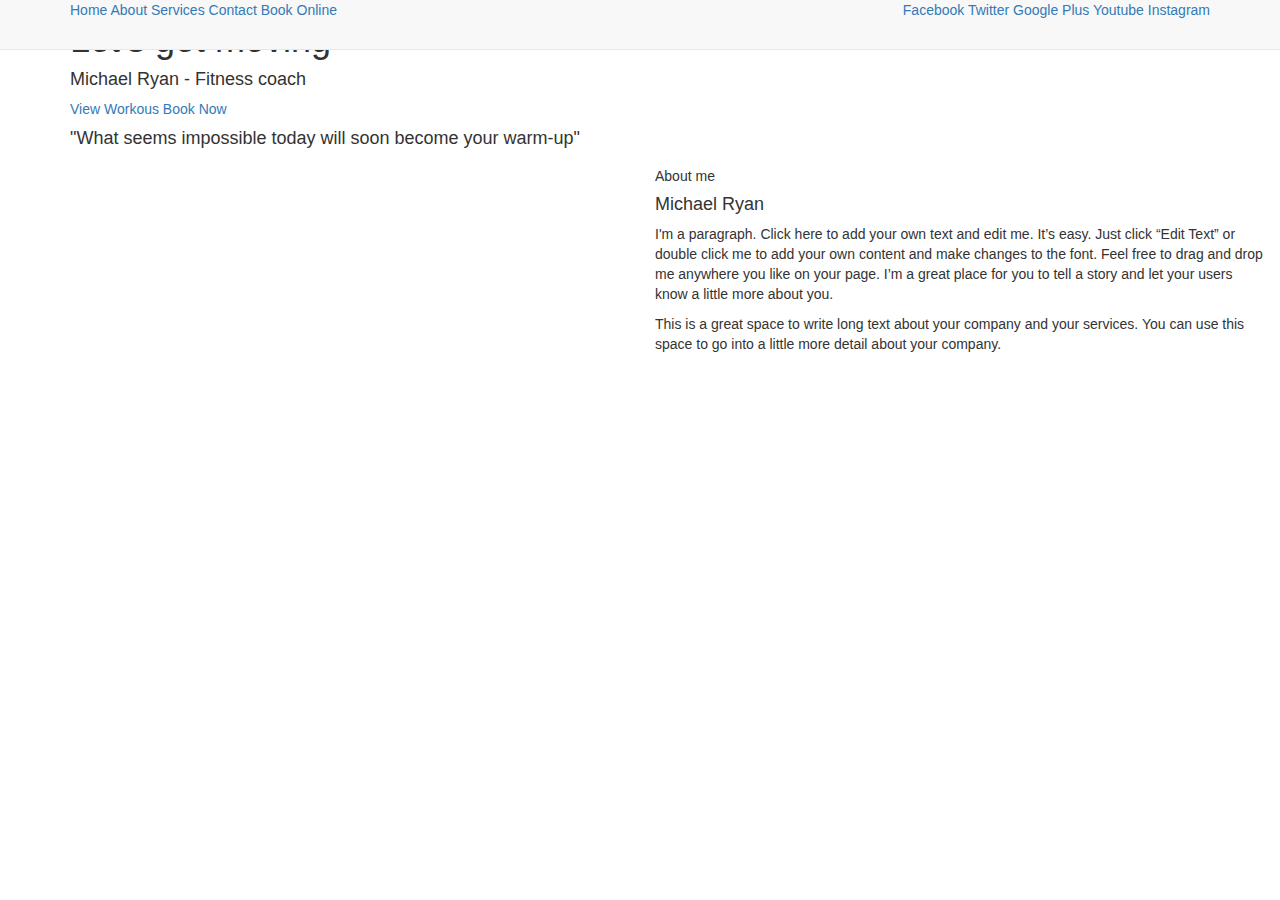
==== showcase/health-and-wellness/fitness-coach/index.html @ 0161ff3c "Added smooth scroling + new template." ====
<!DOCTYPE html>
<html lang="en">

<head>
	<meta charset="UTF-8">
	<meta name="viewport" content="width=device-width, initial-scale=1.0">
	<meta http-equiv="X-UA-Compatible" content="ie=edge">
	<title>Fitness Coach</title>
	<link rel="stylesheet" href="https://maxcdn.bootstrapcdn.com/bootstrap/3.3.7/css/bootstrap.min.css">
	<link rel="stylesheet" href="https://maxcdn.bootstrapcdn.com/font-awesome/4.7.0/css/font-awesome.min.css">
	<link rel="stylesheet" href="css/style.css">
</head>

<body>
	<nav class="navbar navbar-default navbar-fixed-top">
		<div class="container">
			<div class="navbar-header">
				<a href="#">Home</a>
				<a href="#">About</a>
				<a href="#">Services</a>
				<a href="#">Contact</a>
				<a href="#">Book Online</a>
			</div>
			<div class="navbar-header navbar-right">
				<a href="#">Facebook</a>
				<a href="#">Twitter</a>
				<a href="#">Google Plus</a>
				<a href="#">Youtube</a>
				<a href="#">Instagram</a>
			</div>
		</div>
	</nav>

	<section id="header">
		<div class="container">
			<h1>Let's get moving</h1>
			<h4>Michael Ryan - Fitness coach</h4>
			<a href="#">View Workous</a>
			<a href="#">Book Now</a>
		</div>
	</section>

	<section id="motivation">
		<div class="container">
			<h4>"What seems impossible today will soon become your warm-up"</h4>
		</div>
	</section>

	<section id="about">
		<div class="container-fluid">
			<div class="row">
				<div class="col-lg-6 col-md-6">

				</div>
				<div class="col-lg-6 col-md-6">
					<h5>About me</h5>
					<h4>Michael Ryan</h4>
					<p>I'm a paragraph. Click here to add your own text and edit me. It’s easy. Just click “Edit Text” or double click me to
						add your own content and make changes to the font. Feel free to drag and drop me anywhere you like on your page. I’m
						a great place for you to tell a story and let your users know a little more about you.</p>

					<p>This is a great space to write long text about your company and your services. You can use this space to go into a little
						more detail about your company.</p>
				</div>
			</div>
		</div>
	</section>

	<section id="services">

	</section>

	<section id="stories">

	</section>

	<section id="contact">

	</section>

	<footer>

	</footer>
</body>

</html>
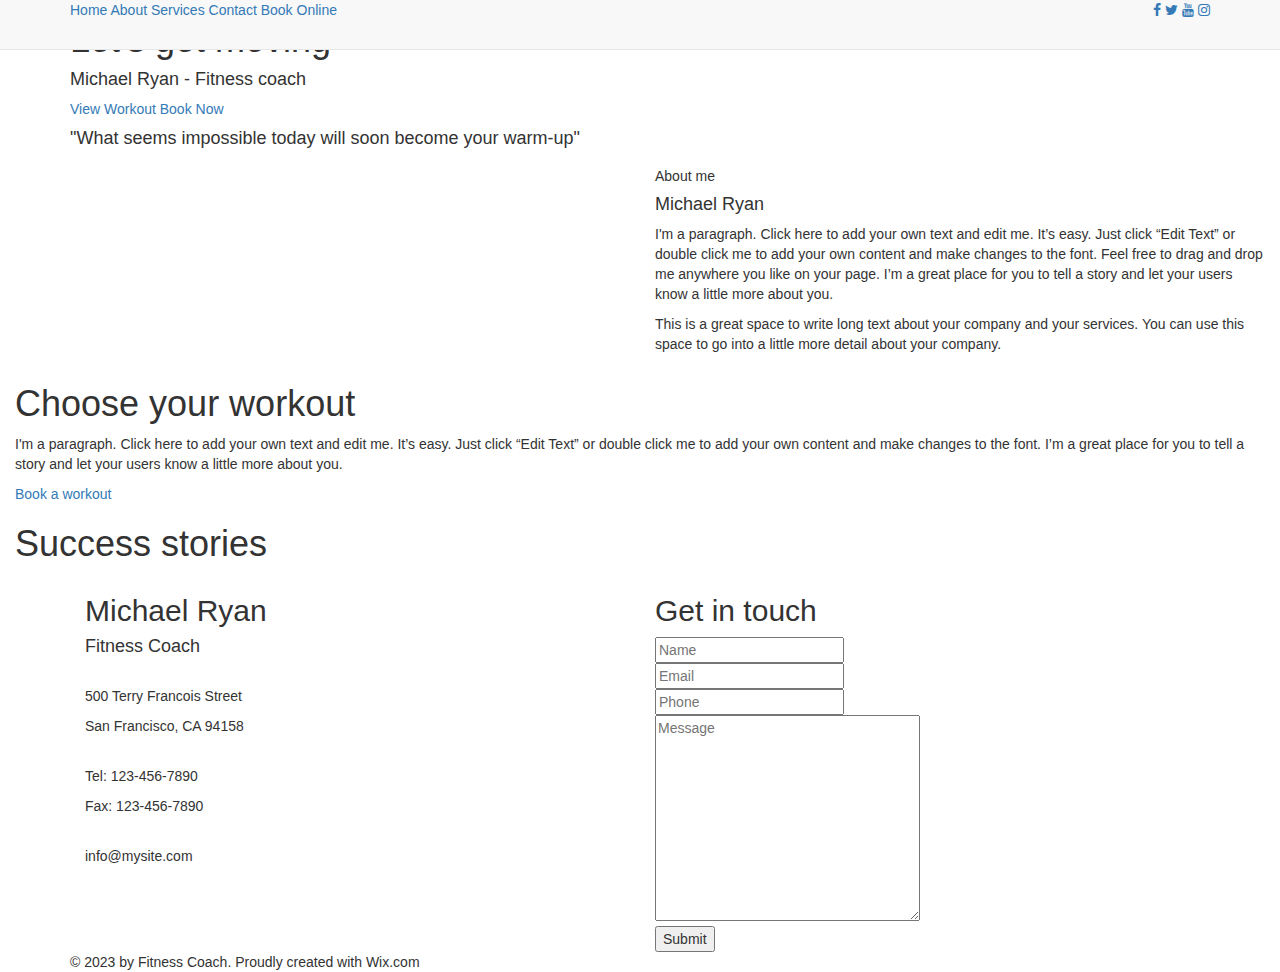
==== commit e6d748d9: "Added more content to Fitness-coach website" ====
--- a/showcase/health-and-wellness/fitness-coach/index.html
+++ b/showcase/health-and-wellness/fitness-coach/index.html
@@ -22,11 +22,18 @@
 				<a href="#">Book Online</a>
 			</div>
 			<div class="navbar-header navbar-right">
-				<a href="#">Facebook</a>
-				<a href="#">Twitter</a>
-				<a href="#">Google Plus</a>
-				<a href="#">Youtube</a>
-				<a href="#">Instagram</a>
+				<a href="#">
+					<i class="fa fa-facebook"></i>
+				</a>
+				<a href="#">
+					<i class="fa fa-twitter"></i>
+				</a>
+				<a href="#">
+					<i class="fa fa-youtube"></i>
+				</a>
+				<a href="#">
+					<i class="fa fa-instagram"></i>
+				</a>
 			</div>
 		</div>
 	</nav>
@@ -35,7 +42,7 @@
 		<div class="container">
 			<h1>Let's get moving</h1>
 			<h4>Michael Ryan - Fitness coach</h4>
-			<a href="#">View Workous</a>
+			<a href="#">View Workout</a>
 			<a href="#">Book Now</a>
 		</div>
 	</section>
@@ -55,11 +62,14 @@
 				<div class="col-lg-6 col-md-6">
 					<h5>About me</h5>
 					<h4>Michael Ryan</h4>
-					<p>I'm a paragraph. Click here to add your own text and edit me. It’s easy. Just click “Edit Text” or double click me to
-						add your own content and make changes to the font. Feel free to drag and drop me anywhere you like on your page. I’m
+					<p>I'm a paragraph. Click here to add your own text and edit me. It’s easy. Just click “Edit Text” or double click
+						me to
+						add your own content and make changes to the font. Feel free to drag and drop me anywhere you like on your page.
+						I’m
 						a great place for you to tell a story and let your users know a little more about you.</p>
 
-					<p>This is a great space to write long text about your company and your services. You can use this space to go into a little
+					<p>This is a great space to write long text about your company and your services. You can use this space to go
+						into a little
 						more detail about your company.</p>
 				</div>
 			</div>
@@ -67,19 +77,55 @@
 	</section>
 
 	<section id="services">
+		<div class="container-fluid">
+			<h1>Choose your workout</h1>
+			<p>I'm a paragraph. Click here to add your own text and edit me. It’s easy. Just click “Edit Text” or double click
+				me to add your own content and make changes to the font. I’m a great place for you to tell a story and let your
+				users know a little more about you.</p>
+			<div class="serviceTypes">
 
+			</div>
+			<a href="#">Book a workout</a>
+		</div>
 	</section>
 
 	<section id="stories">
+		<div class="container-fluid">
+			<h1>Success stories</h1>
 
+		</div>
 	</section>
 
 	<section id="contact">
+		<div class="container">
+			<div class="col-lg-6 col-md-6">
+				<h2>Michael Ryan</h2>
+				<h4>Fitness Coach</h4>
+				<br />
+				<p>500 Terry Francois Street</p>
+				<p>San Francisco, CA 94158</p>
+				<br />
+				<p>Tel: 123-456-7890</p>
+				<p>Fax: 123-456-7890</p>
+				<br />
+				<p>info@mysite.com</p>
+			</div>
 
+			<div class="col-lg-6 col-md-6">
+				<h2>Get in touch</h2>
+				<input type="text" name="name" id="name" placeholder="Name"><br />
+				<input type="text" name="email" id="email" placeholder="Email"><br />
+				<input type="text" name="phone" id="phone" placeholder="Phone"><br />
+				<textarea name="message" id="message" cols="30" rows="10" placeholder="Message"></textarea><br />
+				<input type="submit" value="Submit">
+			</div>
+		</div>
 	</section>
 
 	<footer>
-
+		<div class="container">
+			&copy; 2023 by Fitness Coach. Proudly created with Wix.com
+		</div>
 	</footer>
 </body>
 
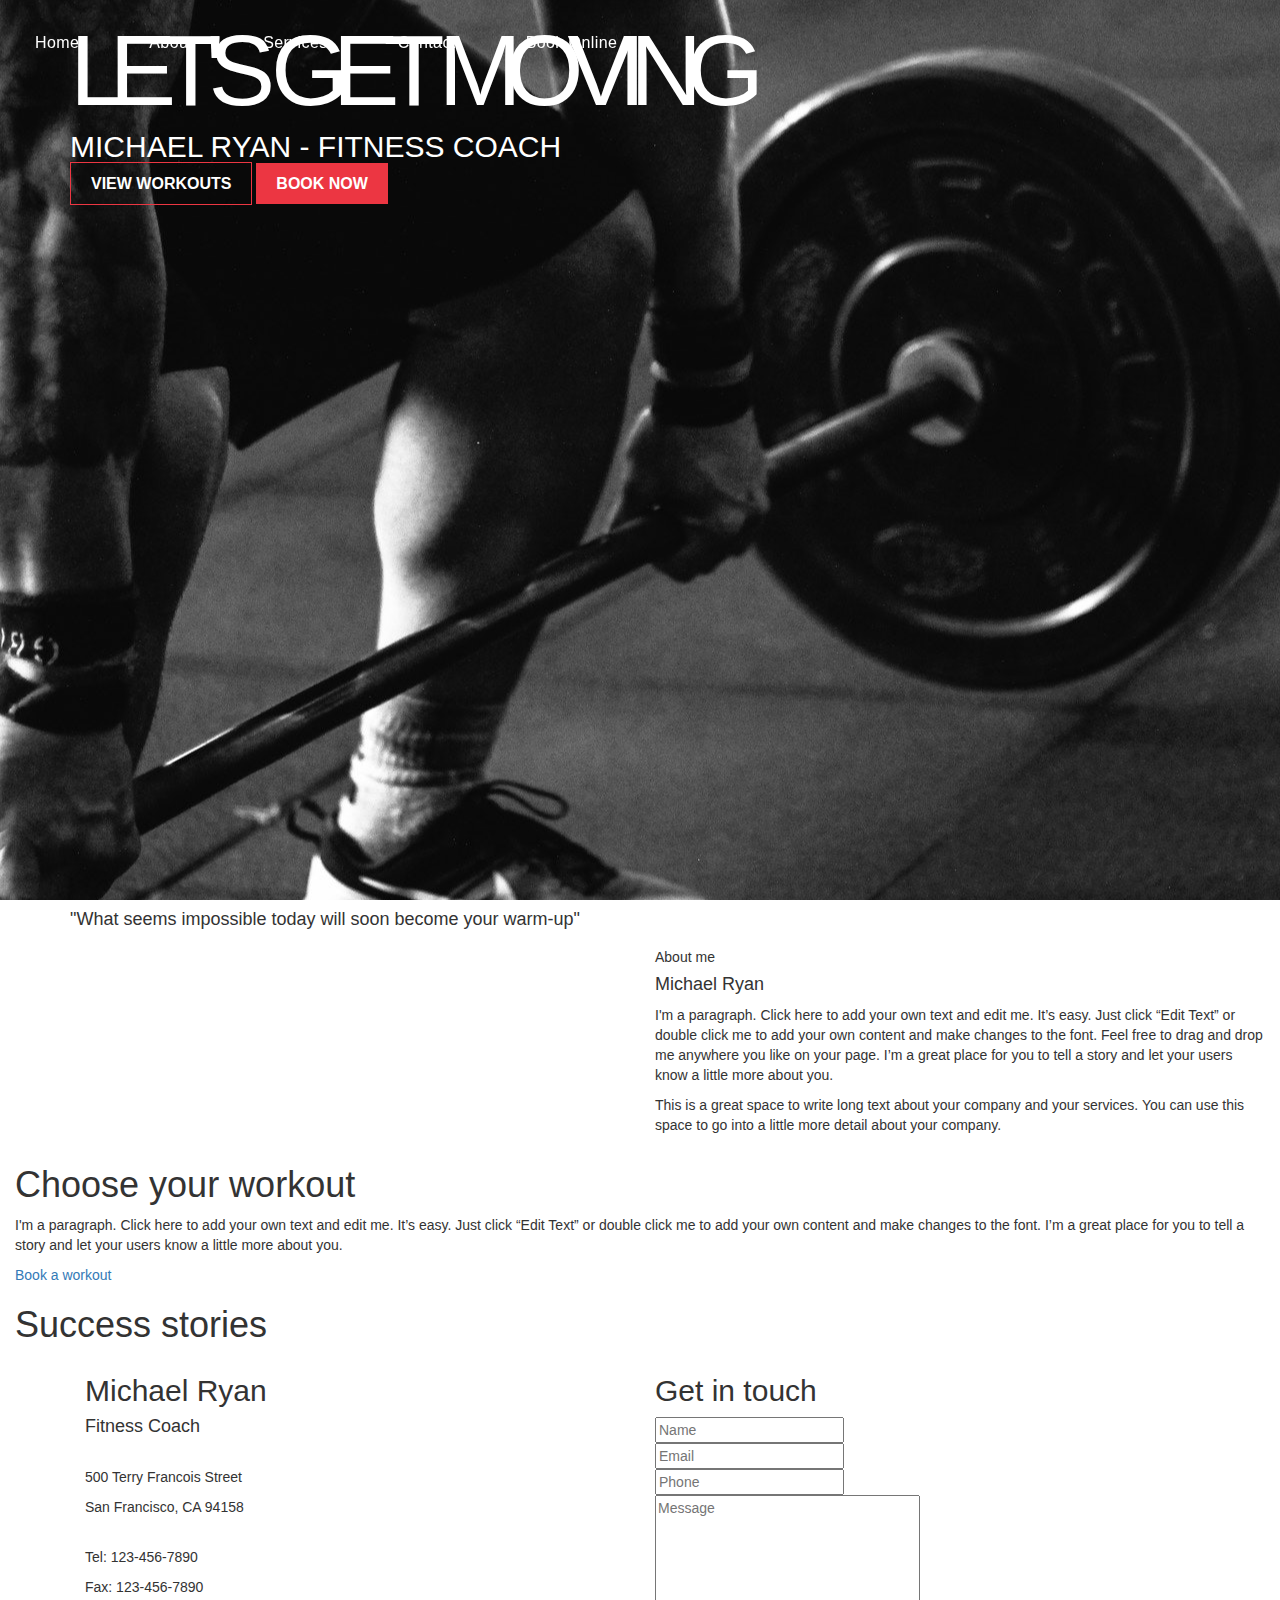
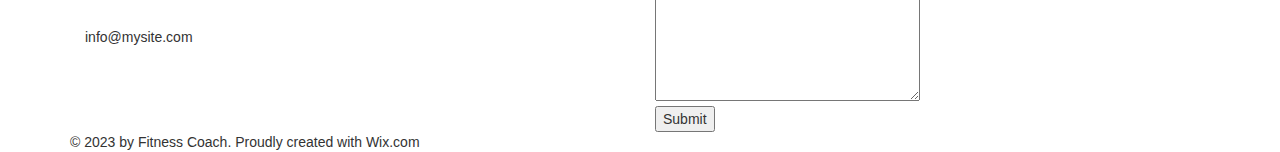
==== commit dd46578c: "Styled navbar, styled header - 80%." ====
--- a/showcase/health-and-wellness/fitness-coach/index.html
+++ b/showcase/health-and-wellness/fitness-coach/index.html
@@ -7,32 +7,34 @@
 	<meta http-equiv="X-UA-Compatible" content="ie=edge">
 	<title>Fitness Coach</title>
 	<link rel="stylesheet" href="https://maxcdn.bootstrapcdn.com/bootstrap/3.3.7/css/bootstrap.min.css">
-	<link rel="stylesheet" href="https://maxcdn.bootstrapcdn.com/font-awesome/4.7.0/css/font-awesome.min.css">
+	<link rel="stylesheet" href="https://use.fontawesome.com/releases/v5.7.1/css/all.css" integrity="sha384-fnmOCqbTlWIlj8LyTjo7mOUStjsKC4pOpQbqyi7RrhN7udi9RwhKkMHpvLbHG9Sr"
+	 crossorigin="anonymous">
+	<link rel="stylesheet" href="https://static.parastorage.com/services/third-party/fonts/Helvetica/fontFace.css">
 	<link rel="stylesheet" href="css/style.css">
 </head>
 
 <body>
 	<nav class="navbar navbar-default navbar-fixed-top">
-		<div class="container">
-			<div class="navbar-header">
+		<div class="container-fluid">
+			<div class="navbar-header" id="menu">
 				<a href="#">Home</a>
 				<a href="#">About</a>
 				<a href="#">Services</a>
 				<a href="#">Contact</a>
 				<a href="#">Book Online</a>
 			</div>
-			<div class="navbar-header navbar-right">
+			<div class="navbar-header navbar-right" id="social-media">
 				<a href="#">
-					<i class="fa fa-facebook"></i>
+					<i class="fab fa-facebook-f"></i>
 				</a>
 				<a href="#">
-					<i class="fa fa-twitter"></i>
+					<i class="fab fa-twitter"></i>
 				</a>
 				<a href="#">
-					<i class="fa fa-youtube"></i>
+					<i class="fab fa-youtube"></i>
 				</a>
 				<a href="#">
-					<i class="fa fa-instagram"></i>
+					<i class="fab fa-instagram"></i>
 				</a>
 			</div>
 		</div>
@@ -40,10 +42,10 @@
 
 	<section id="header">
 		<div class="container">
-			<h1>Let's get moving</h1>
+			<h1><span>Let's get moving</span></h1>
 			<h4>Michael Ryan - Fitness coach</h4>
-			<a href="#">View Workout</a>
-			<a href="#">Book Now</a>
+			<a href="#" id="viewWorkouts">View Workouts</a>
+			<a href="#" id="bookNow">Book Now</a>
 		</div>
 	</section>
 
--- a/showcase/health-and-wellness/fitness-coach/css/style.css
+++ b/showcase/health-and-wellness/fitness-coach/css/style.css
@@ -0,0 +1,93 @@
+body {
+	padding: 0;
+	margin: 0;
+}
+
+/* Navbar */
+.navbar {
+	background-color: transparent;
+	padding-top: 30px;
+	padding-left: 20px;
+	padding-right: 20px;
+}
+.navbar-default {
+    border: 0;
+    font-size: 18px;
+}
+#menu a {
+	padding-right: 65px;
+	text-decoration: none;
+	color: #fff;
+	transition: color 0.4s ease 0s;
+	font-family: HelveticaNeueW01-45Ligh, Helvetica, Arial, sans-serif;
+	font-weight: 400;
+	letter-spacing: .4px;
+	font-size: 16px;
+}
+#social-media a {
+	text-decoration: none;
+	color: #fff;
+	padding-left: 15px;
+}
+#social-media i {
+	font-size: 20px;
+}
+#menu a:hover {
+	color: #DF00A9;
+}
+
+/* Header */
+#header {
+	height: 100vh;
+	background: url('../img/header.jpg') no-repeat center fixed;
+}
+
+#header h1 {
+	text-transform: uppercase;
+	font-weight: 400;
+	font-size: 100px;
+	color: #fff;
+	vertical-align: baseline;
+	line-height: 1em;
+	font-family: Lulo-Clean-W01-One-Bold, sans-serif;
+	letter-spacing: -0.16em;
+}
+
+#header h4 {
+	text-transform: uppercase;
+	color: #fff;
+	font-size: 30px;
+}
+
+#viewWorkouts {
+	text-decoration: none;
+	text-transform: uppercase;
+	font-size: 16px;
+	font-weight: 900;
+	color: #fff;
+	border: 1px solid rgb(236, 54, 66, 1);
+	padding: 12px 20px;
+	width: 190px;
+	margin: 20px auto;
+	text-align: center;
+}
+
+#bookNow {
+	text-decoration: none;
+	text-transform: uppercase;
+	font-size: 16px;
+	font-weight: 900;
+	color: #fff;
+	background-color: rgb(236, 54, 66, 1);
+	border: 0px rgb(34, 34, 34, 1);
+	padding: 12px 20px;
+	width: 190px;
+	margin: 20px auto;
+	text-align: center;
+	transition: border-color 0.4s ease 0s, background-color 0.4s ease 0s;
+}
+
+@font-face {
+	font-family: Lulo-Clean-W01-One-Bold;
+	src: url("https://static.parastorage.com/services/third-party/fonts/user-site-fonts/fonts/aee74cb3-c913-4b54-9722-6001c92325f2.woff2")
+}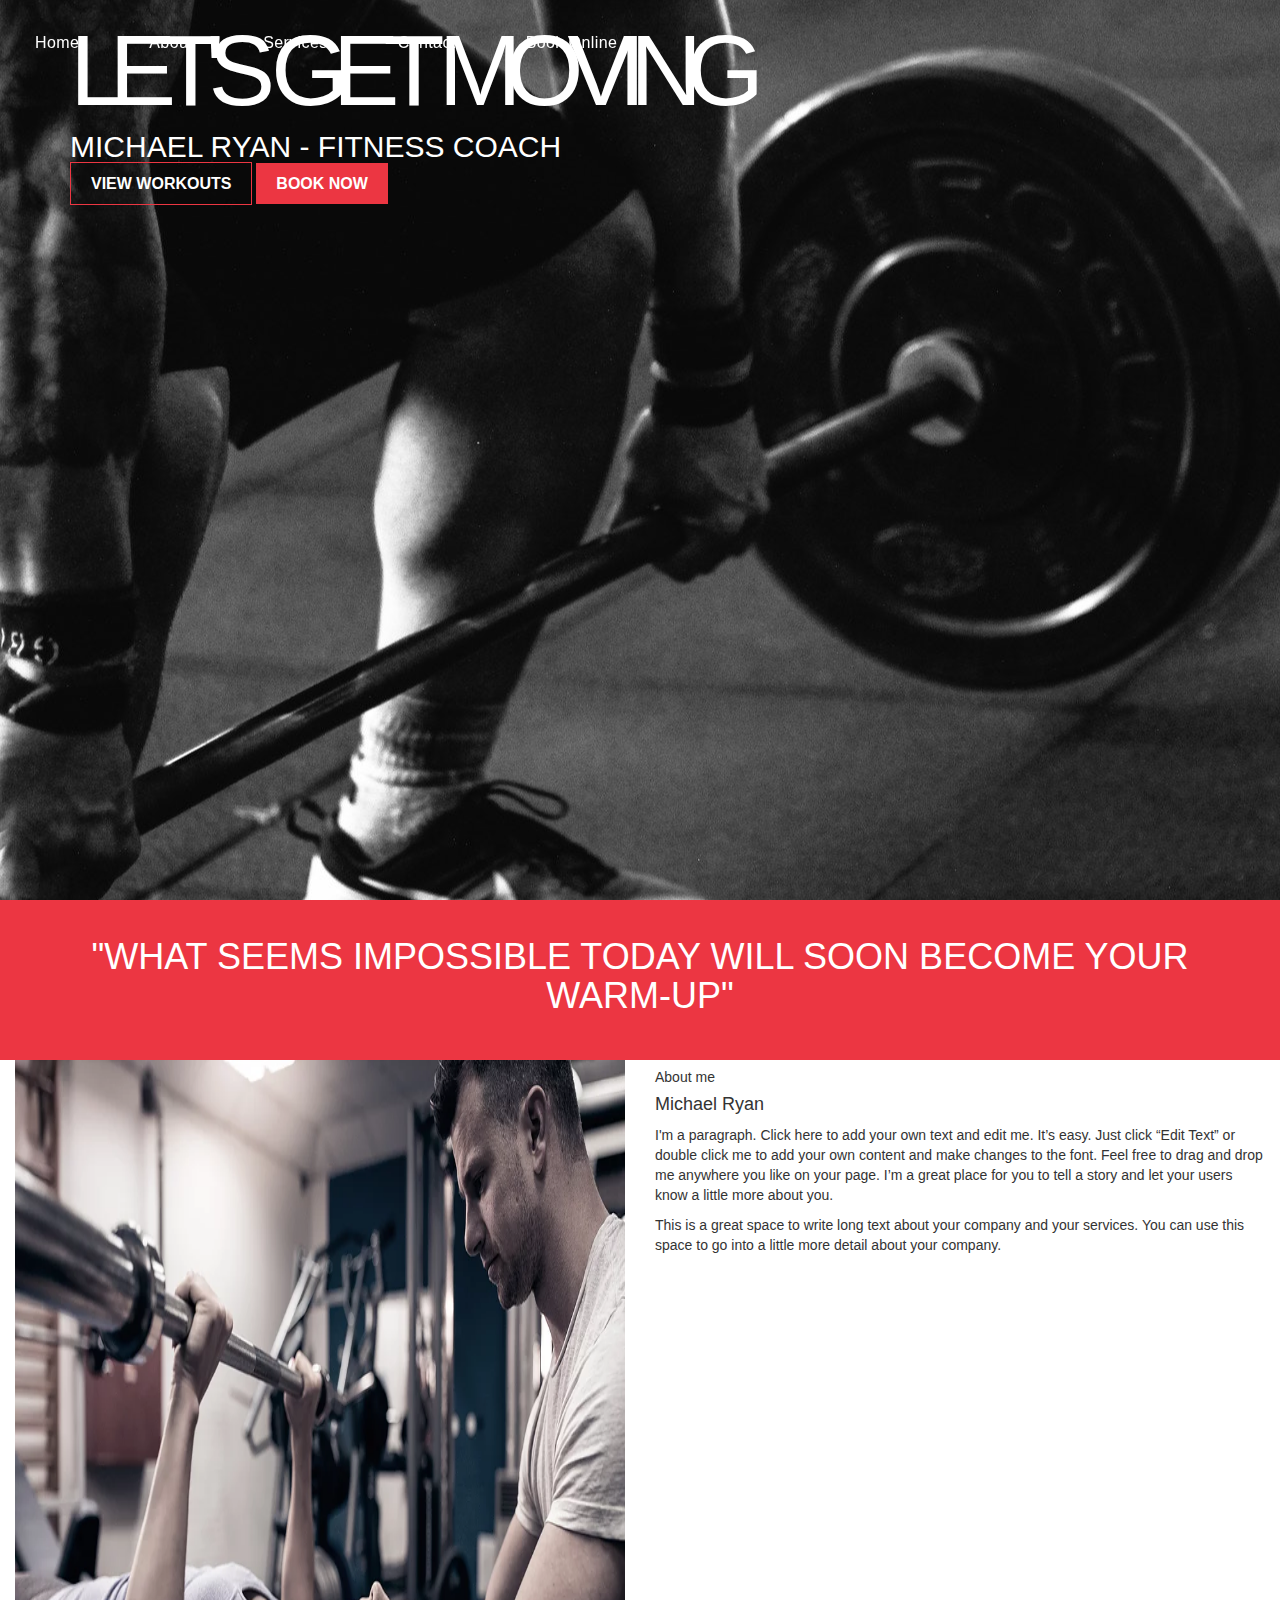
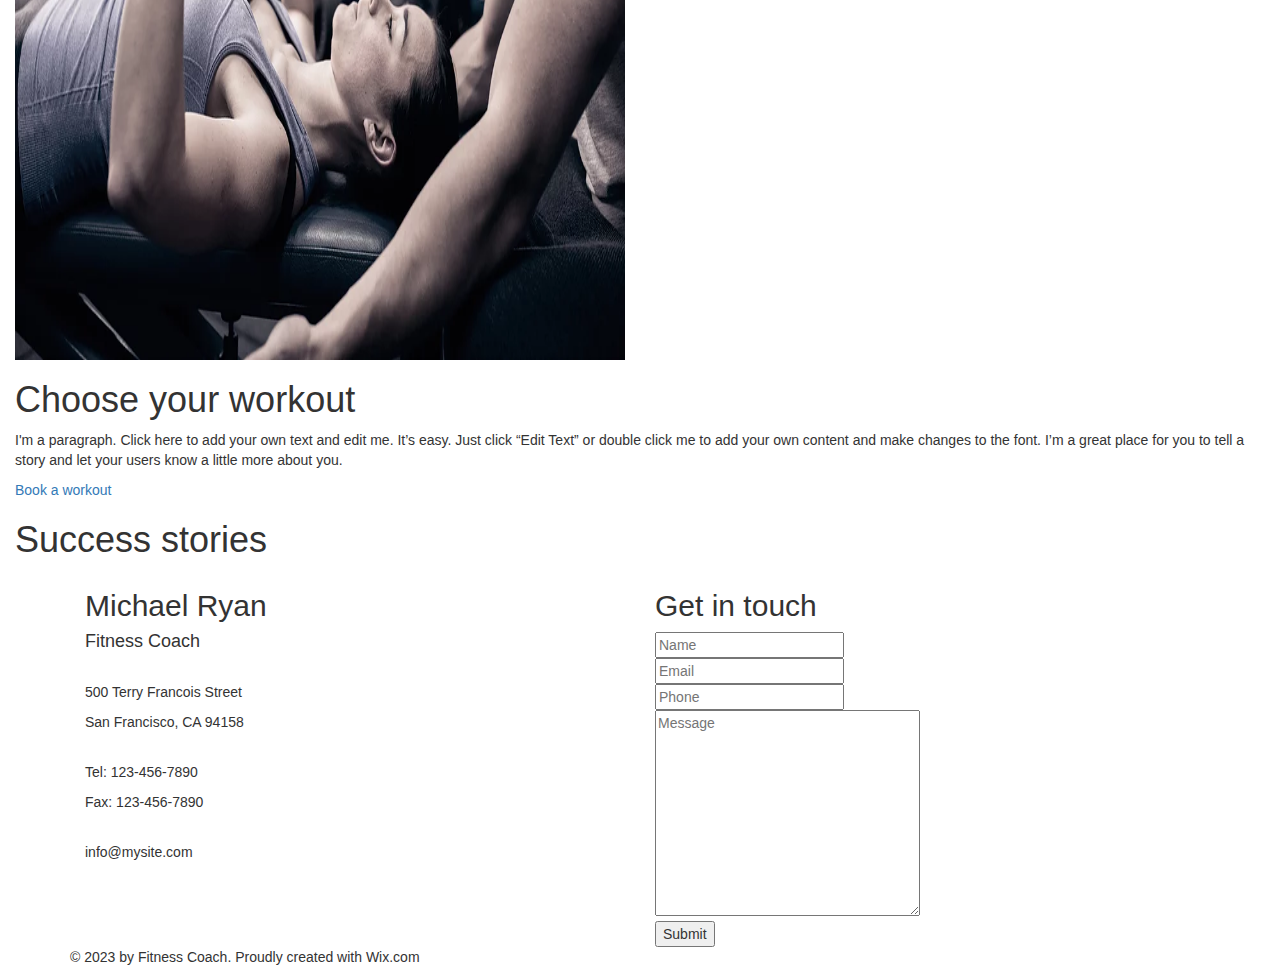
==== commit c81632a9: "Added motivational quote, about me image added - 30%." ====
--- a/showcase/health-and-wellness/fitness-coach/index.html
+++ b/showcase/health-and-wellness/fitness-coach/index.html
@@ -51,7 +51,9 @@
 
 	<section id="motivation">
 		<div class="container">
-			<h4>"What seems impossible today will soon become your warm-up"</h4>
+			<span>
+				<h1>"What seems impossible today will soon become your warm-up"</h1>
+			</span>
 		</div>
 	</section>
 
@@ -59,7 +61,9 @@
 		<div class="container-fluid">
 			<div class="row">
 				<div class="col-lg-6 col-md-6">
-
+					<div id="profile">
+						<img src="img/about-me.webp" alt="image">
+					</div>
 				</div>
 				<div class="col-lg-6 col-md-6">
 					<h5>About me</h5>
--- a/showcase/health-and-wellness/fitness-coach/css/style.css
+++ b/showcase/health-and-wellness/fitness-coach/css/style.css
@@ -87,6 +87,32 @@
 	transition: border-color 0.4s ease 0s, background-color 0.4s ease 0s;
 }
 
+/* Motivational quote */
+#motivation {
+	background-color: rgb(236, 54, 66, 1);
+	height: 160px;
+	line-height: 140px;
+	text-align: center;
+}
+#motivation h1 {
+	text-transform: uppercase;
+	color: #fff;
+}
+#motivation span {
+	display: inline-block;
+	vertical-align: middle;
+	line-height: normal;
+}
+
+/* About me */
+#about #profile img {
+	height: 100vh;
+	width: 100%;
+	background-size: cover;
+    background-repeat: no-repeat;
+
+}
+
 @font-face {
 	font-family: Lulo-Clean-W01-One-Bold;
 	src: url("https://static.parastorage.com/services/third-party/fonts/user-site-fonts/fonts/aee74cb3-c913-4b54-9722-6001c92325f2.woff2")
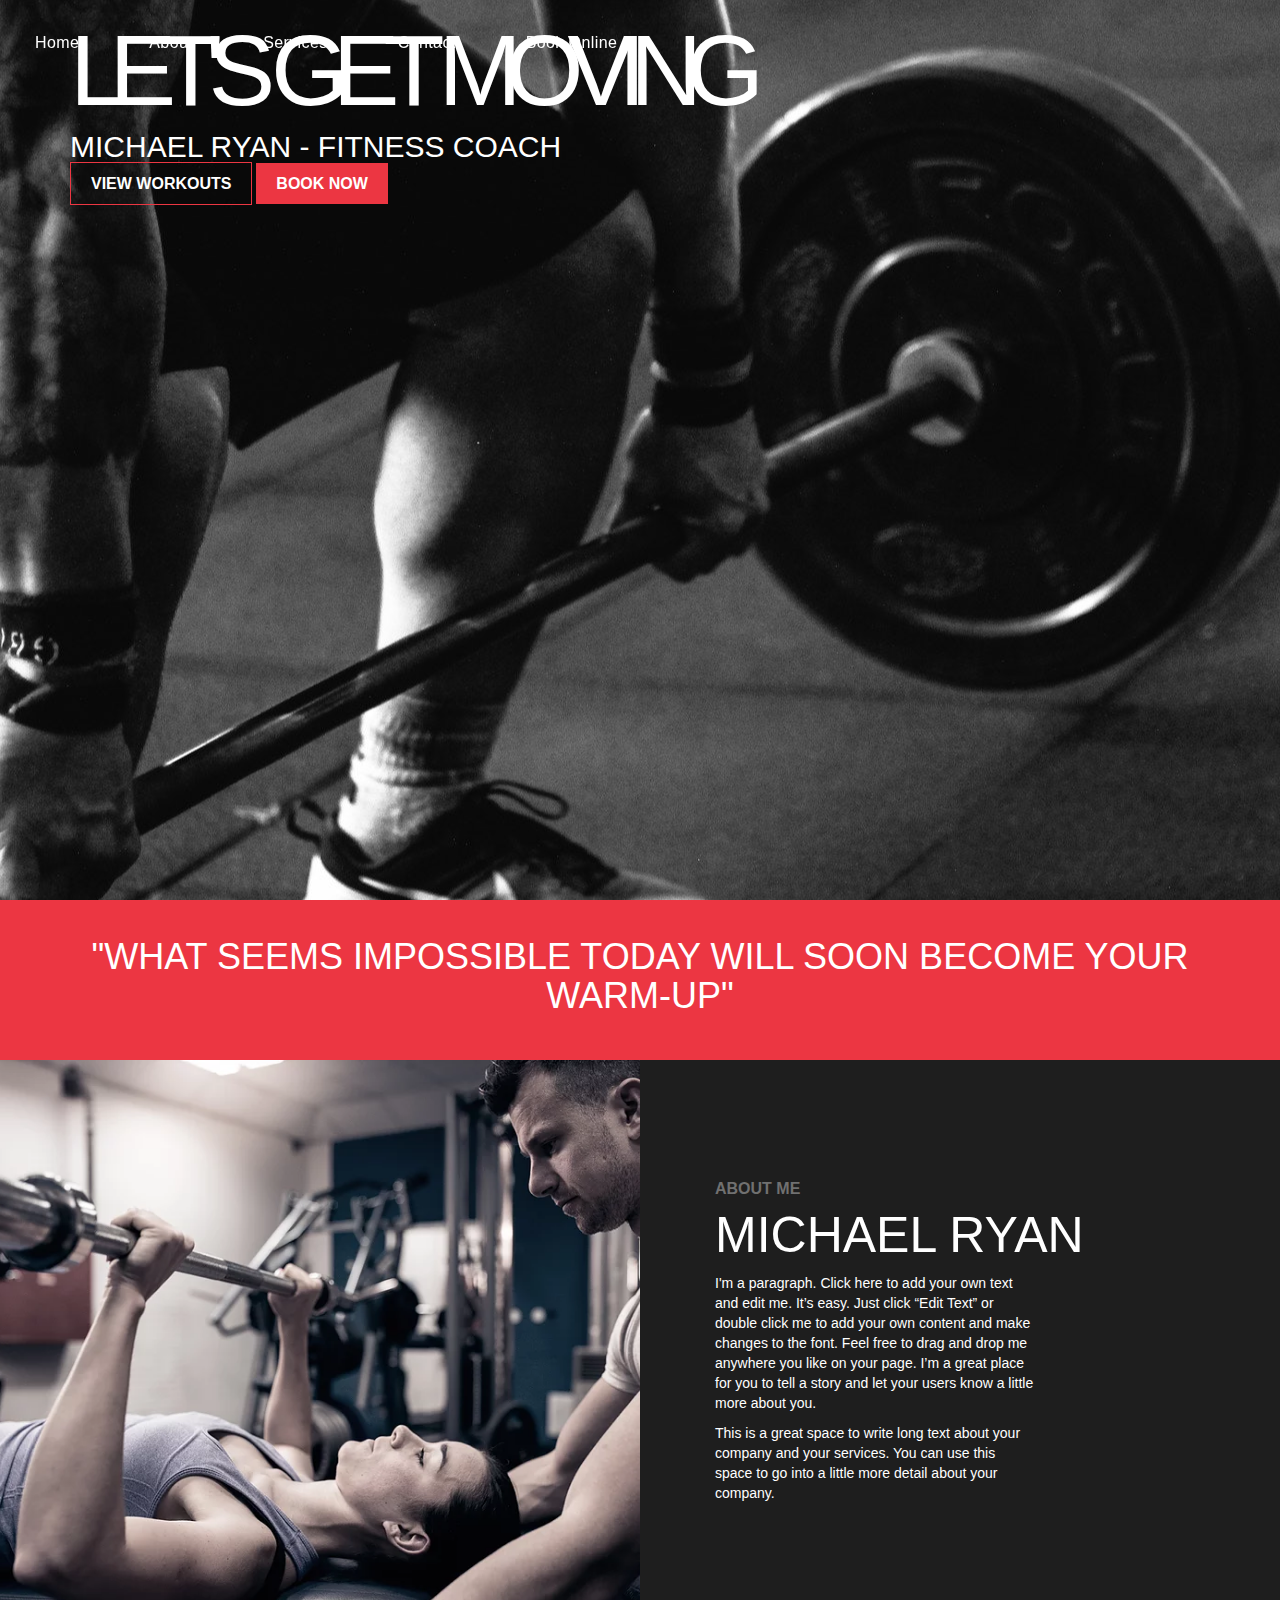
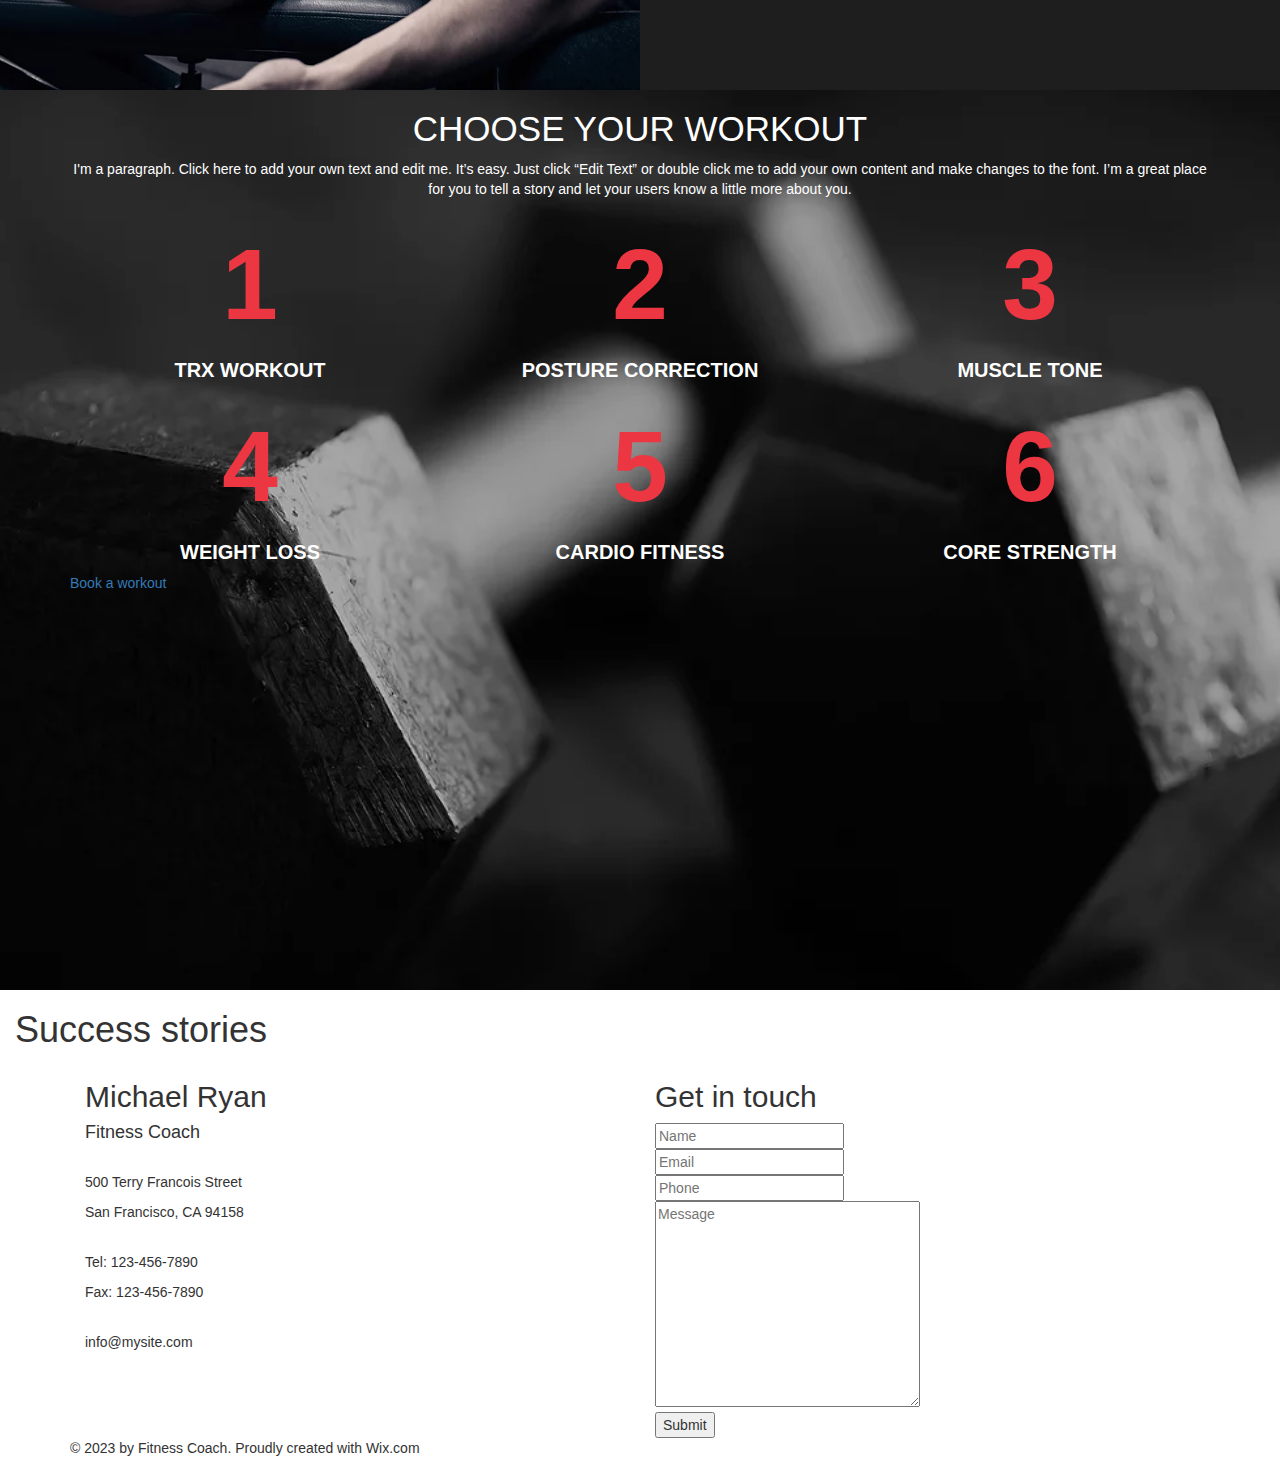
==== commit 2917a190: "Styled the About me section, added the services section." ====
--- a/showcase/health-and-wellness/fitness-coach/index.html
+++ b/showcase/health-and-wellness/fitness-coach/index.html
@@ -57,39 +57,101 @@
 		</div>
 	</section>
 
-	<section id="about">
+	<section id="about-me">
 		<div class="container-fluid">
 			<div class="row">
-				<div class="col-lg-6 col-md-6">
-					<div id="profile">
-						<img src="img/about-me.webp" alt="image">
+				<div class="col-md-6 col-lg-6 about-me-image"></div>
+				<div class="col-lg-6 col-md-6 about-me-text">
+					<div class="text">
+						<h5>About me</h5>
+						<h4>Michael Ryan</h4>
+						<p>I'm a paragraph. Click here to add your own text and edit me. It’s easy. Just click “Edit Text” or double
+							click
+							me to
+							add your own content and make changes to the font. Feel free to drag and drop me anywhere you like on your page.
+							I’m
+							a great place for you to tell a story and let your users know a little more about you.</p>
+
+						<p>This is a great space to write long text about your company and your services. You can use this space to go
+							into a little
+							more detail about your company.</p>
 					</div>
 				</div>
-				<div class="col-lg-6 col-md-6">
-					<h5>About me</h5>
-					<h4>Michael Ryan</h4>
-					<p>I'm a paragraph. Click here to add your own text and edit me. It’s easy. Just click “Edit Text” or double click
-						me to
-						add your own content and make changes to the font. Feel free to drag and drop me anywhere you like on your page.
-						I’m
-						a great place for you to tell a story and let your users know a little more about you.</p>
-
-					<p>This is a great space to write long text about your company and your services. You can use this space to go
-						into a little
-						more detail about your company.</p>
-				</div>
 			</div>
 		</div>
 	</section>
 
 	<section id="services">
-		<div class="container-fluid">
+		<div class="container">
 			<h1>Choose your workout</h1>
 			<p>I'm a paragraph. Click here to add your own text and edit me. It’s easy. Just click “Edit Text” or double click
 				me to add your own content and make changes to the font. I’m a great place for you to tell a story and let your
 				users know a little more about you.</p>
 			<div class="serviceTypes">
-
+				<div class="row">
+					<div class="col-md-4 col-lg-4">
+						<div>
+							<h2>1</h2>
+							<!-- <span class="number">
+							</span> -->
+							<span class="service">
+								<h2>Trx workout</h2>
+							</span>
+						</div>
+					</div>
+					<div class="col-md-4 col-lg-4">
+						<div>
+							<h2>2</h2>
+							<!-- <span class="number">
+							</span> -->
+							<span class="service">
+								<h2>Posture correction</h2>
+							</span>
+						</div>
+					</div>
+					<div class="col-md-4 col-lg-4">
+						<div>
+							<h2>3</h2>
+							<!-- <span class="number">
+							</span> -->
+							<span class="service">
+								<h2>Muscle tone</h2>
+							</span>
+						</div>
+					</div>
+				</div>
+				<div class="row">
+					<div class="col-md-4 col-lg-4">
+						<div>
+							<h2>4</h2>
+							<!-- <span class="number">
+							</span> -->
+							<span class="service">
+								<h2>Weight loss</h2>
+							</span>
+						</div>
+					</div>
+					<div class="col-md-4 col-lg-4">
+						<div>
+							<h2>5</h2>
+							<!-- <span class="number">
+							</span> -->
+							<span class="service">
+								<h2>Cardio fitness</h2>
+							</span>
+						</div>
+					</div>
+					<div class="col-md-4 col-lg-4">
+						<div>
+							<h2>6</h2>
+							<!-- <span class="number">
+							</span> -->
+							<span class="service">
+								<h2>Core strength</h2>
+							</span>
+						</div>
+					</div>
+				</div>
 			</div>
 			<a href="#">Book a workout</a>
 		</div>
--- a/showcase/health-and-wellness/fitness-coach/css/style.css
+++ b/showcase/health-and-wellness/fitness-coach/css/style.css
@@ -105,12 +105,63 @@
 }
 
 /* About me */
-#about #profile img {
+.about-me-image {
+	height: 70vh;
+	background-image: url('../img/about-me.webp');
+	background-size: cover;
+	background-position: center;
+}
+.about-me-text {
+	height: 70vh;
+	background-color: #1e1e1e;
+	display: block;
+}
+.about-me-text .text {
+	margin: 120px 60px;
+}
+.about-me-text h5 {
+	color: #707070;
+	font-size: 16px;
+	text-transform: uppercase;
+	font-weight: bold;
+}
+.about-me-text h4 {
+	color: #fff;
+	text-transform: uppercase;
+	font-size: 50px;
+}.about-me-text p {
+	color: #fff;
+	width: 25vw;
+}
+
+/* Services */
+#services {
 	height: 100vh;
-	width: 100%;
+	background: url('../img/wokout_plan.webp') no-repeat center;
 	background-size: cover;
-    background-repeat: no-repeat;
-
+}
+#services h1 {
+	text-transform: uppercase;
+	color: #fff;
+	font-size: 35px;
+	text-align: center;
+}
+#services p {
+	color: #fff;
+	text-align: center;
+}
+#services h2 {
+	font-size: 100px;
+	color: rgb(236, 54, 66, 1);
+	text-align: center;
+	font-weight: bolder;
+}
+#services .service h2 {
+	font-size: 20px;
+	color: #fff;
+	text-align: center;
+	text-transform: uppercase;
+	/* position: absolute; */
 }
 
 @font-face {
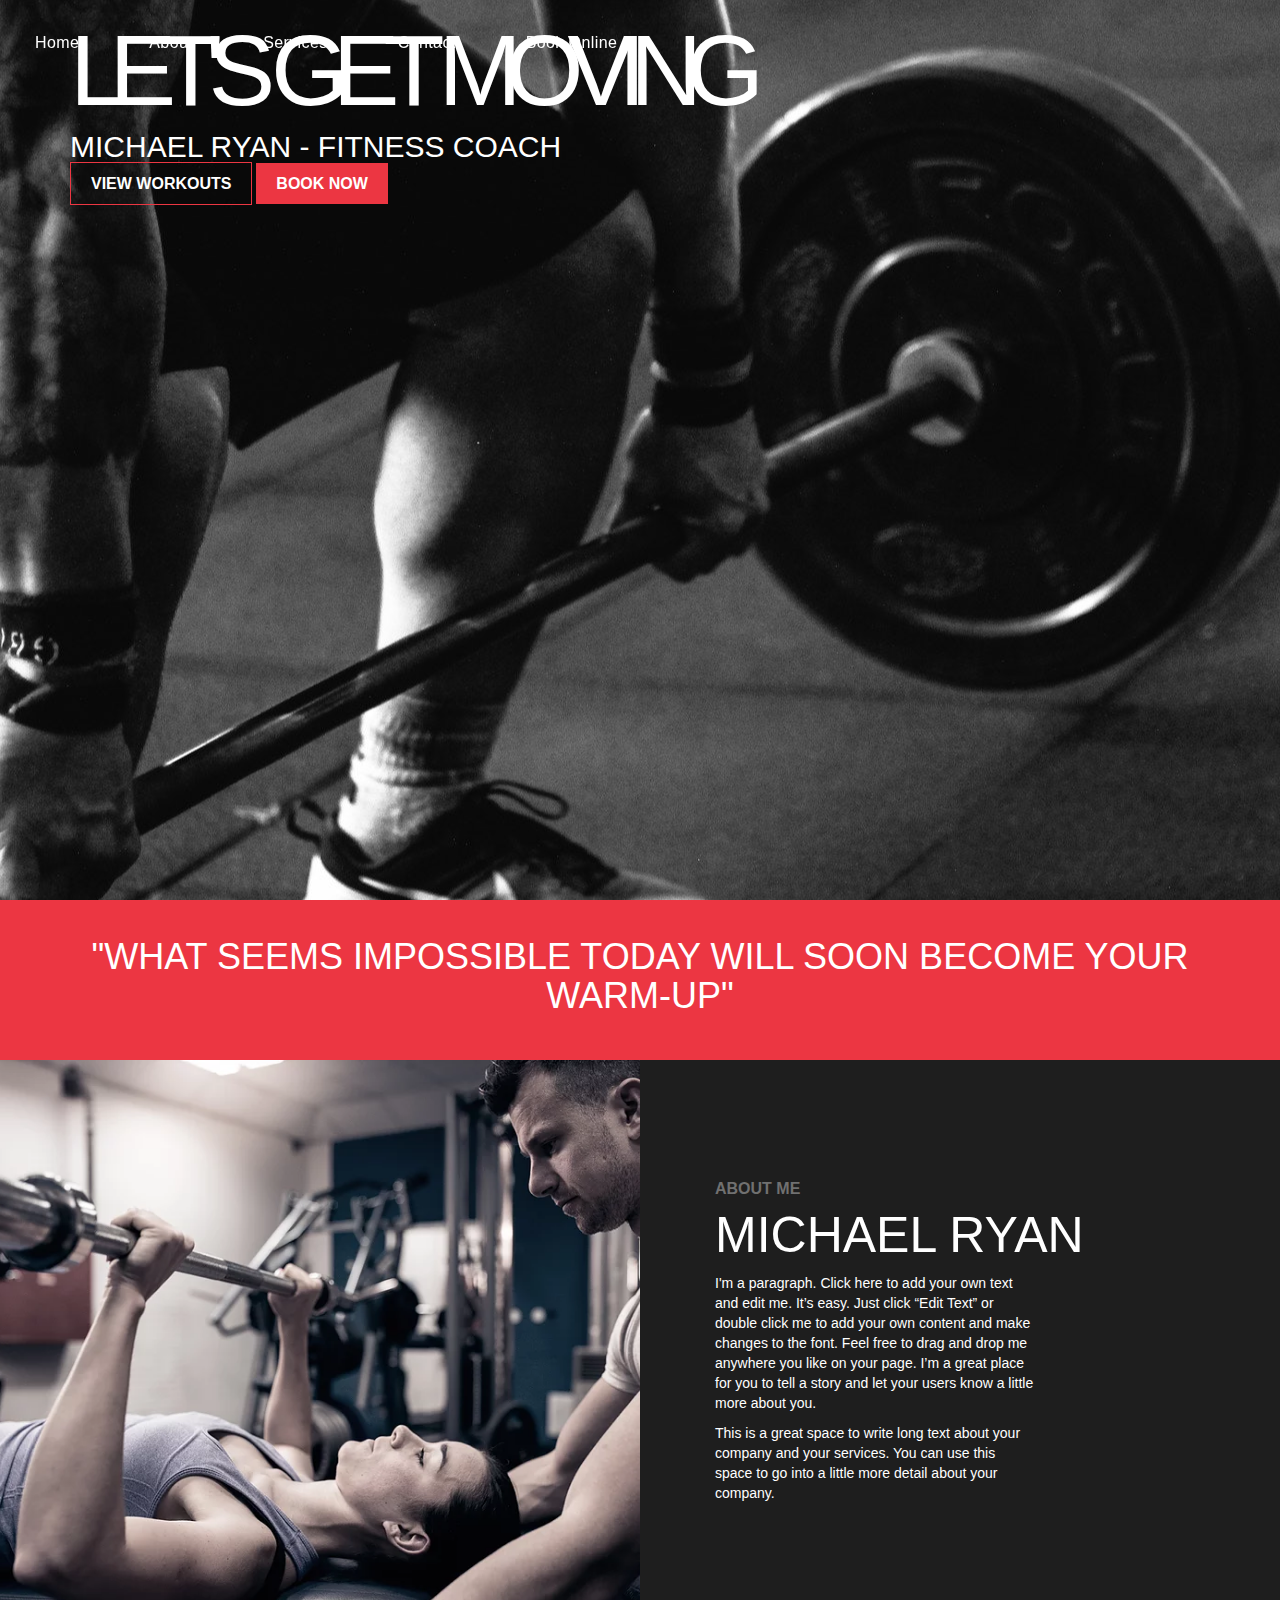
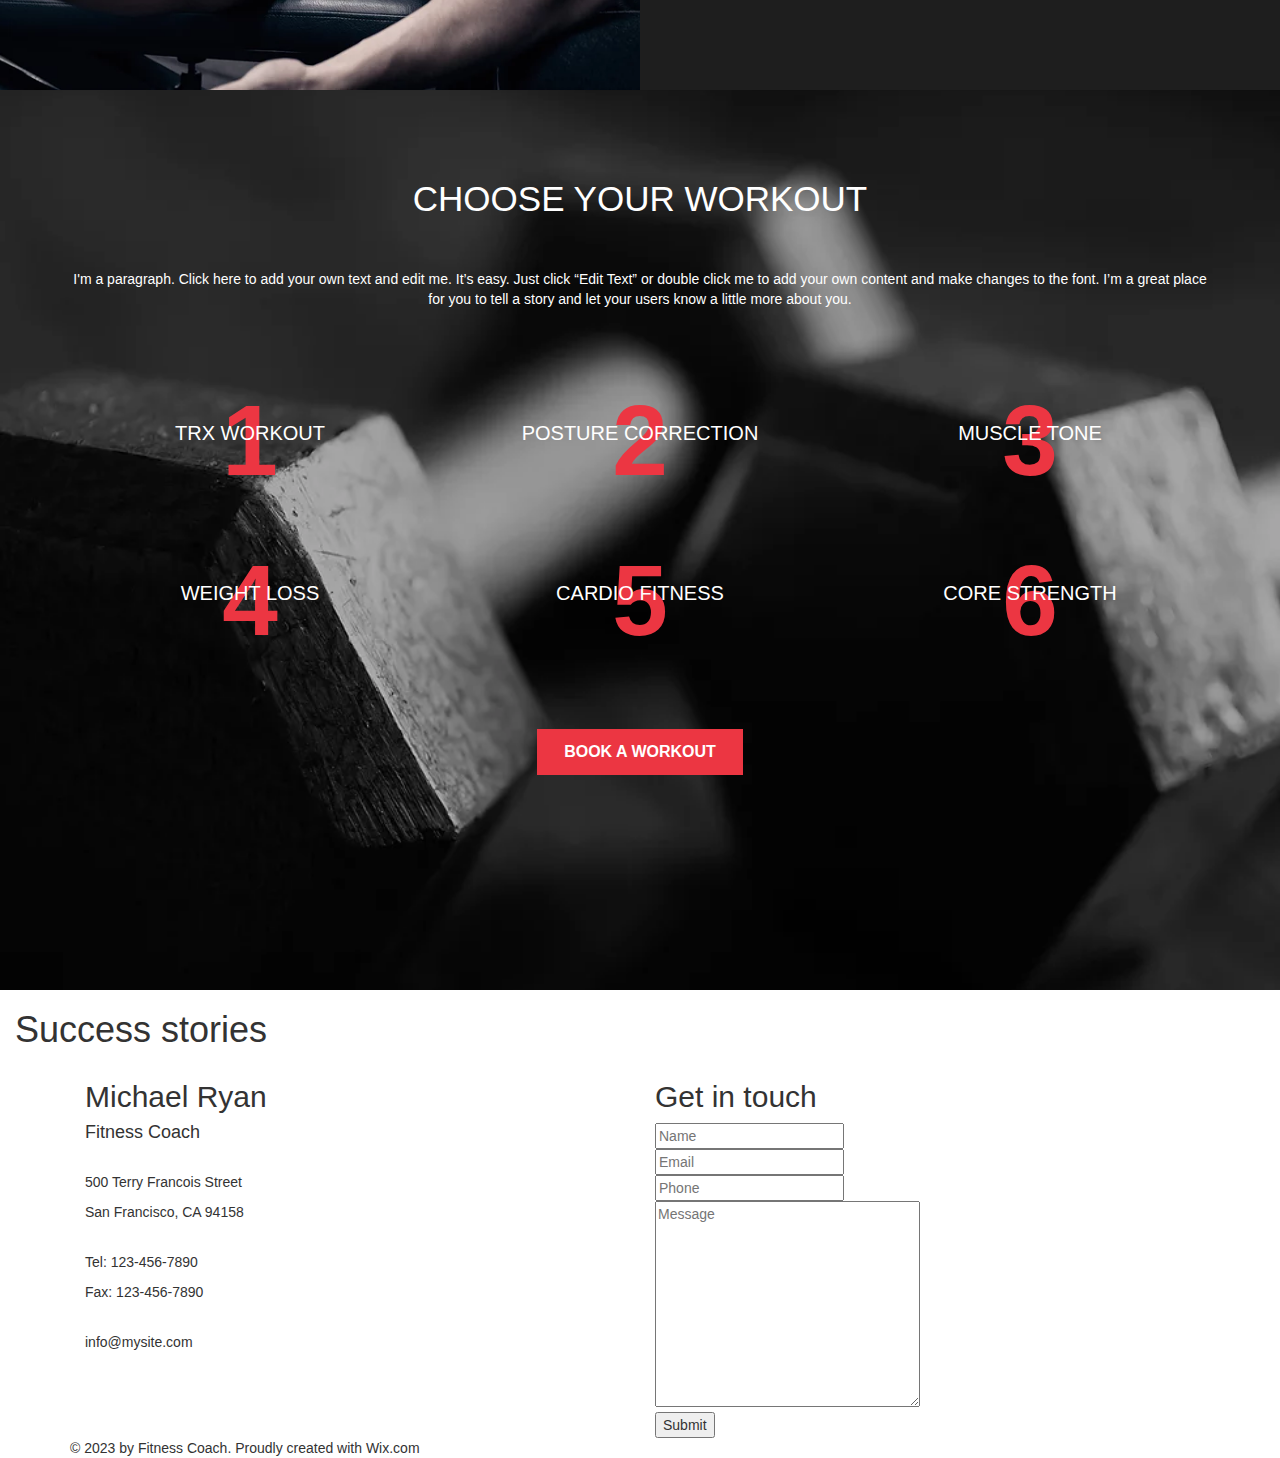
==== commit acbcec57: "Styled the services section." ====
--- a/showcase/health-and-wellness/fitness-coach/index.html
+++ b/showcase/health-and-wellness/fitness-coach/index.html
@@ -45,7 +45,7 @@
 			<h1><span>Let's get moving</span></h1>
 			<h4>Michael Ryan - Fitness coach</h4>
 			<a href="#" id="viewWorkouts">View Workouts</a>
-			<a href="#" id="bookNow">Book Now</a>
+			<a href="#" class="bookNow">Book Now</a>
 		</div>
 	</section>
 
@@ -88,72 +88,60 @@
 				me to add your own content and make changes to the font. I’m a great place for you to tell a story and let your
 				users know a little more about you.</p>
 			<div class="serviceTypes">
-				<div class="row">
+				<div class="row container_row">
 					<div class="col-md-4 col-lg-4">
-						<div>
-							<h2>1</h2>
-							<!-- <span class="number">
-							</span> -->
-							<span class="service">
-								<h2>Trx workout</h2>
-							</span>
+						<div class="layer1">
+							1
+						</div>
+						<div class="layer2">
+							Trx workout
 						</div>
 					</div>
 					<div class="col-md-4 col-lg-4">
-						<div>
-							<h2>2</h2>
-							<!-- <span class="number">
-							</span> -->
-							<span class="service">
-								<h2>Posture correction</h2>
-							</span>
+						<div class="layer1">
+							2
+						</div>
+						<div class="layer2">
+							Posture correction
 						</div>
 					</div>
 					<div class="col-md-4 col-lg-4">
-						<div>
-							<h2>3</h2>
-							<!-- <span class="number">
-							</span> -->
-							<span class="service">
-								<h2>Muscle tone</h2>
-							</span>
+						<div class="layer1">
+							3
+						</div>
+						<div class="layer2">
+							Muscle tone
 						</div>
 					</div>
 				</div>
-				<div class="row">
+				<div class="row container_row">
 					<div class="col-md-4 col-lg-4">
-						<div>
-							<h2>4</h2>
-							<!-- <span class="number">
-							</span> -->
-							<span class="service">
-								<h2>Weight loss</h2>
-							</span>
+						<div class="layer1">
+							4
+						</div>
+						<div class="layer2">
+							Weight loss
 						</div>
 					</div>
 					<div class="col-md-4 col-lg-4">
-						<div>
-							<h2>5</h2>
-							<!-- <span class="number">
-							</span> -->
-							<span class="service">
-								<h2>Cardio fitness</h2>
-							</span>
+						<div class="layer1">
+							5
+						</div>
+						<div class="layer2">
+							Cardio fitness
 						</div>
 					</div>
 					<div class="col-md-4 col-lg-4">
-						<div>
-							<h2>6</h2>
-							<!-- <span class="number">
-							</span> -->
-							<span class="service">
-								<h2>Core strength</h2>
-							</span>
+						<div class="layer1">
+							6
+						</div>
+						<div class="layer2">
+							Core strength
 						</div>
 					</div>
 				</div>
 			</div>
-			<a href="#">Book a workout</a>
+			<a href="#" class="bookNow bookWorkout">Book a workout</a>
 		</div>
 	</section>
 
--- a/showcase/health-and-wellness/fitness-coach/css/style.css
+++ b/showcase/health-and-wellness/fitness-coach/css/style.css
@@ -72,7 +72,7 @@
 	text-align: center;
 }
 
-#bookNow {
+.bookNow {
 	text-decoration: none;
 	text-transform: uppercase;
 	font-size: 16px;
@@ -141,27 +141,45 @@
 	background-size: cover;
 }
 #services h1 {
+	margin-top: 90px;
 	text-transform: uppercase;
 	color: #fff;
 	font-size: 35px;
 	text-align: center;
 }
 #services p {
+	margin-top: 50px;
 	color: #fff;
 	text-align: center;
 }
-#services h2 {
+.container_row {
+	margin-top: 60px;
+    position: relative;
+}
+
+.layer1 {
+    z-index: 1;
+    height: 50px;
 	font-size: 100px;
 	color: rgb(236, 54, 66, 1);
 	text-align: center;
 	font-weight: bolder;
 }
-#services .service h2 {
+
+.layer2 {
+    z-index: 2;
+    height: 50px;
 	font-size: 20px;
 	color: #fff;
 	text-align: center;
 	text-transform: uppercase;
-	/* position: absolute; */
+}
+.bookWorkout {
+	margin-top: 100px;
+	display: block;
+	margin-left: auto;
+	margin-right: auto;
+	width: 18%;
 }
 
 @font-face {
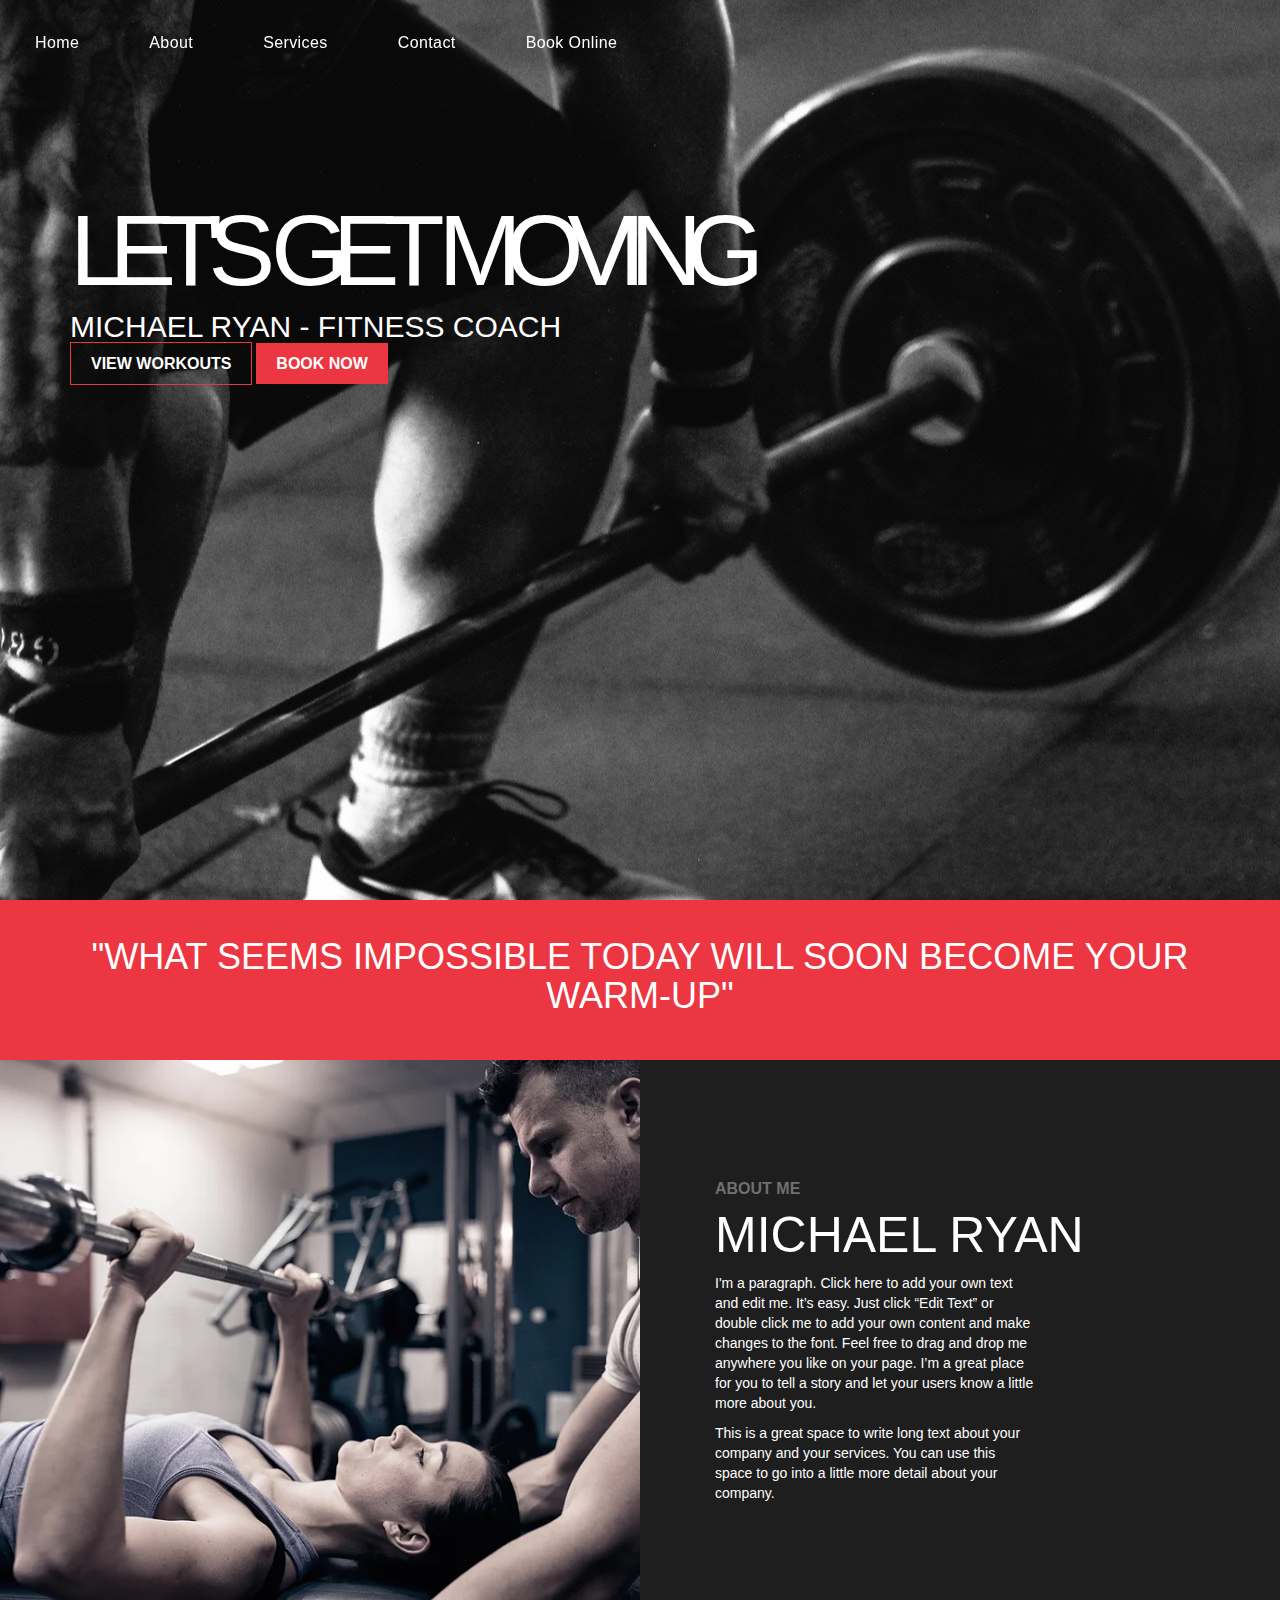
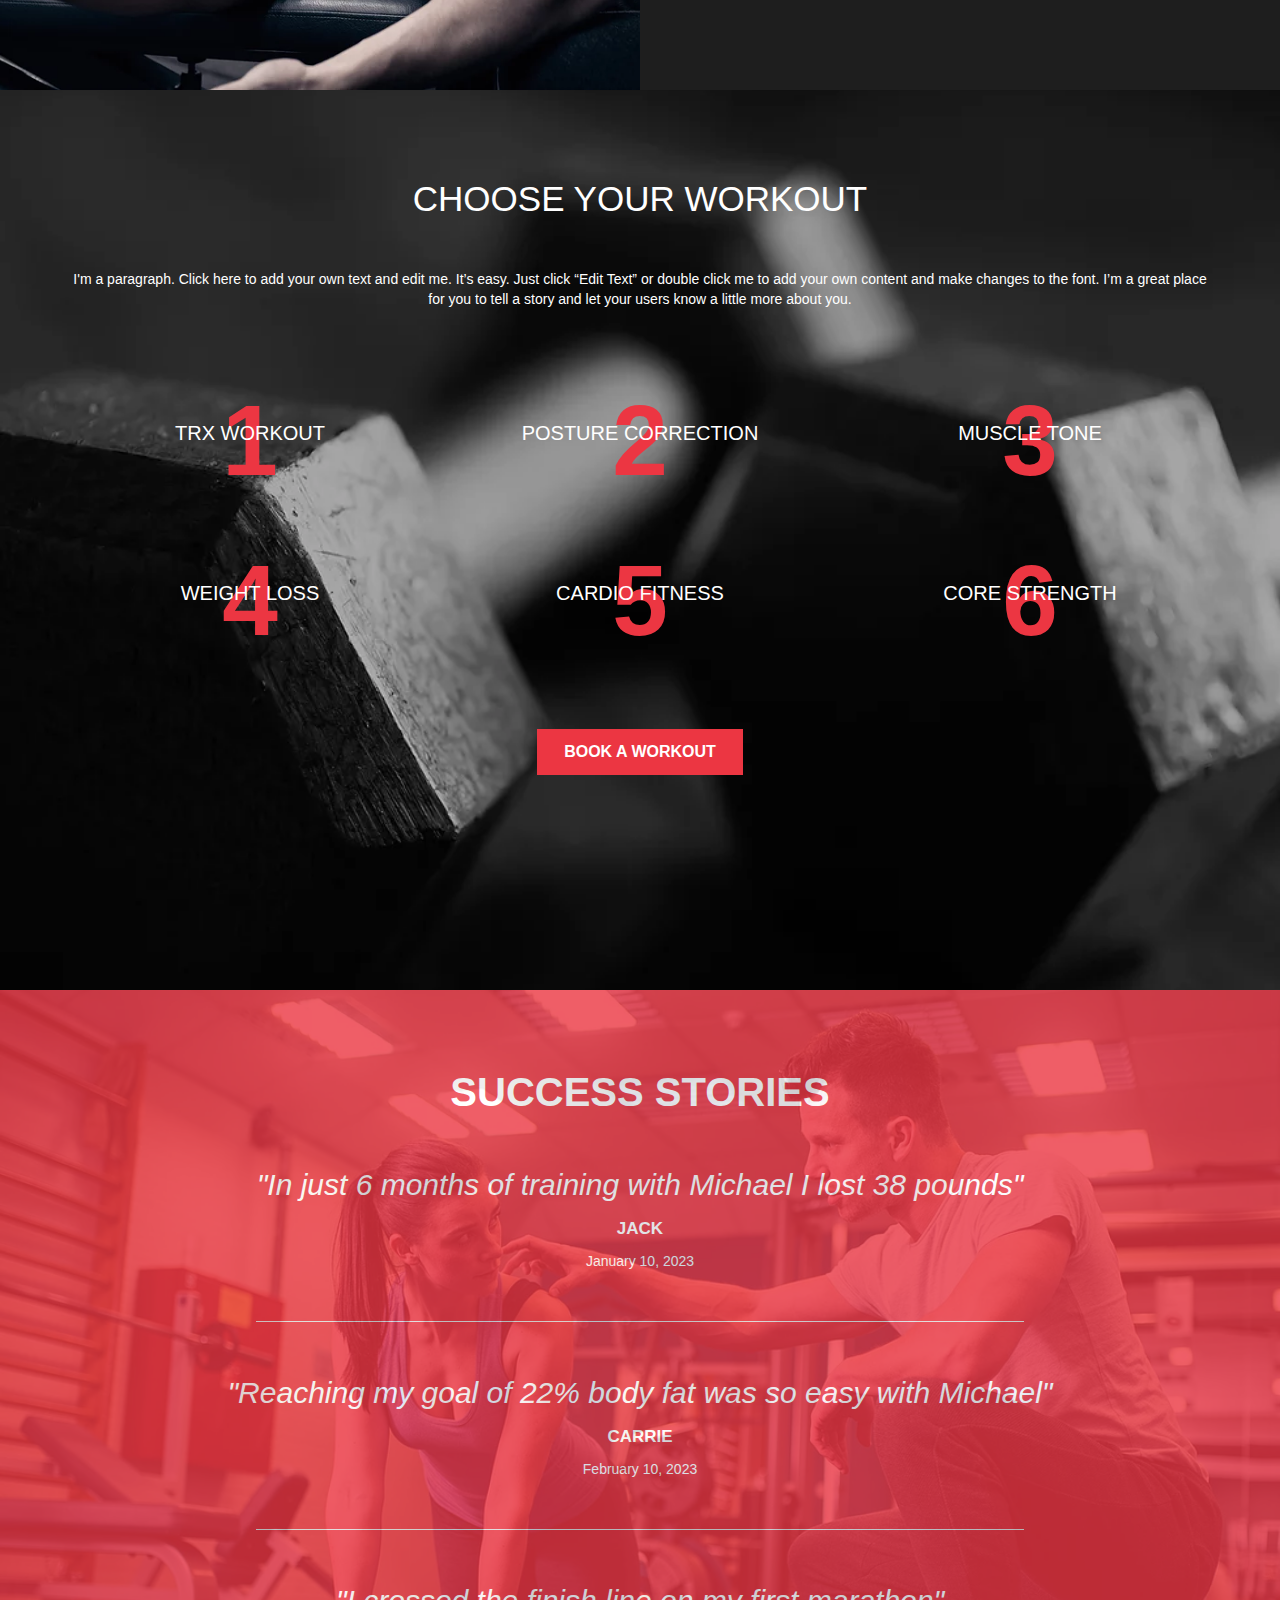
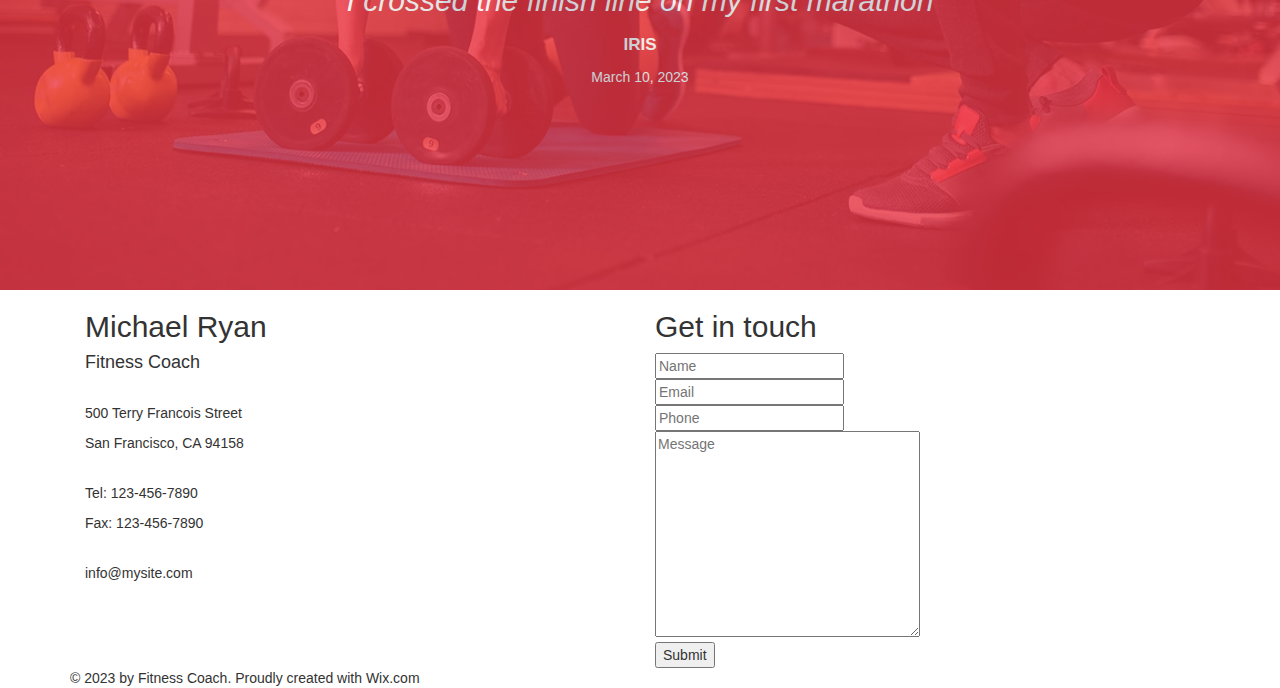
==== commit c58d48de: "Added the success stories section." ====
--- a/showcase/health-and-wellness/fitness-coach/index.html
+++ b/showcase/health-and-wellness/fitness-coach/index.html
@@ -146,9 +146,25 @@
 	</section>
 
 	<section id="stories">
-		<div class="container-fluid">
+		<div class="container-fluid transbox">
 			<h1>Success stories</h1>
-
+			<article>
+				<p class="quote">"In just 6 months of training with Michael I lost 38 pounds"</p>
+				<p class="person">Jack</p>
+				<p>January 10, 2023</p>
+			</article>
+			<hr>
+			<article>
+				<p class="quote">"Reaching my goal of 22% body fat was so easy with Michael"</p>
+				<p class="person">Carrie</p>
+				<p>February 10, 2023</p>
+			</article>
+			<hr>
+			<article>
+				<p class="quote">"I crossed the finish line on my first marathon"</p>
+				<p class="person">Iris</p>
+				<p>March 10, 2023</p>
+			</article>
 		</div>
 	</section>
 
--- a/showcase/health-and-wellness/fitness-coach/css/style.css
+++ b/showcase/health-and-wellness/fitness-coach/css/style.css
@@ -41,7 +41,6 @@
 	height: 100vh;
 	background: url('../img/header.jpg') no-repeat center fixed;
 }
-
 #header h1 {
 	text-transform: uppercase;
 	font-weight: 400;
@@ -51,14 +50,13 @@
 	line-height: 1em;
 	font-family: Lulo-Clean-W01-One-Bold, sans-serif;
 	letter-spacing: -0.16em;
-}
-
+	margin-top: 200px;
+}
 #header h4 {
 	text-transform: uppercase;
 	color: #fff;
 	font-size: 30px;
 }
-
 #viewWorkouts {
 	text-decoration: none;
 	text-transform: uppercase;
@@ -71,7 +69,6 @@
 	margin: 20px auto;
 	text-align: center;
 }
-
 .bookNow {
 	text-decoration: none;
 	text-transform: uppercase;
@@ -156,7 +153,6 @@
 	margin-top: 60px;
     position: relative;
 }
-
 .layer1 {
     z-index: 1;
     height: 50px;
@@ -165,7 +161,6 @@
 	text-align: center;
 	font-weight: bolder;
 }
-
 .layer2 {
     z-index: 2;
     height: 50px;
@@ -182,6 +177,48 @@
 	width: 18%;
 }
 
+/* Sucess stories */
+#stories {
+	height: 100vh;
+	background: url('../img/sucess.webp');
+	background-size: cover;
+    background-repeat: no-repeat;
+    background-position: center;
+}
+.transbox {
+	height: 100vh;
+	background-color: rgb(236, 54, 66);
+	opacity: 0.8;
+}
+#stories h1 {
+	color: #fff;
+	font-size: 40px;
+	text-transform: uppercase;
+	text-align: center;
+	font-weight: 900;
+	margin-top: 80px;
+}
+#stories article {
+	color: #fff;
+	text-align: center;
+	margin: 50px 0px;
+}
+#stories hr {
+	width: 60vw;
+	border: none;
+	height: 1px;
+	background-color: rgb(226, 226, 226);
+}
+#stories .quote {
+	font-size: 30px;
+	font-style: italic;
+}
+#stories .person {
+	font-weight: bolder;
+	text-transform: uppercase;
+	font-size: 17px;
+}
+
 @font-face {
 	font-family: Lulo-Clean-W01-One-Bold;
 	src: url("https://static.parastorage.com/services/third-party/fonts/user-site-fonts/fonts/aee74cb3-c913-4b54-9722-6001c92325f2.woff2")
